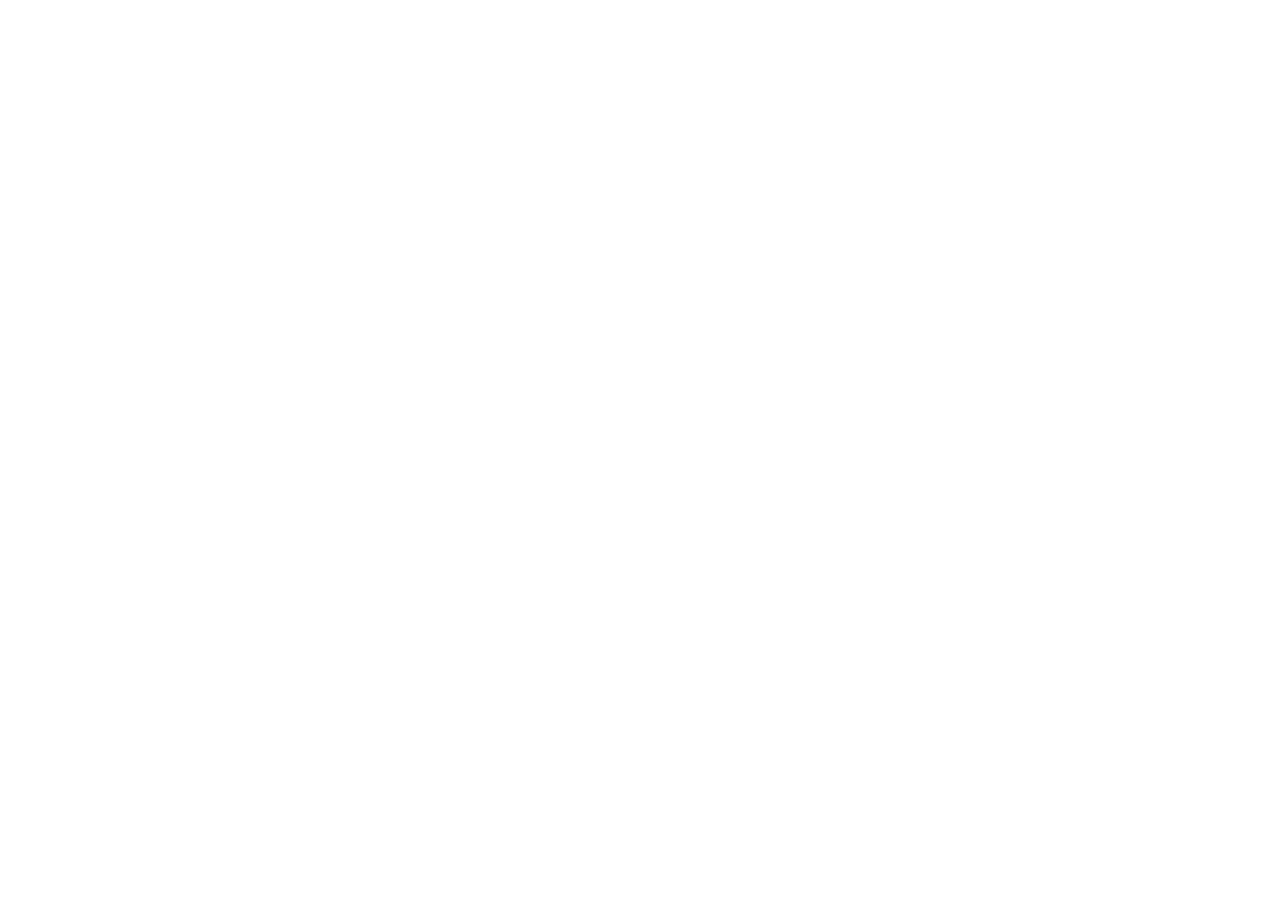
==== index.html @ c1094e3e "Rename notion-weather-widget.html to index.html" ====
<!DOCTYPE html>
<html lang="en">
<head>
  <meta charset="UTF-8">
  <meta name="viewport" content="width=device-width, initial-scale=1.0">
  <title>Location-Based Weather Widget</title>
  <script src="https://unpkg.com/react@18/umd/react.production.min.js"></script>
  <script src="https://unpkg.com/react-dom@18/umd/react-dom.production.min.js"></script>
  <script src="https://unpkg.com/babel-standalone@6/babel.min.js"></script>
  <script src="https://cdn.tailwindcss.com"></script>
  <script src="https://unpkg.com/lucide-react@0.263.1/dist/umd/lucide-react.js"></script>
  <style>
    body, html {
      margin: 0;
      padding: 0;
      height: 100%;
      width: 100%;
      overflow: hidden;
    }
    #root {
      height: 100%;
      width: 100%;
    }
    .clip-triangle {
      clip-path: polygon(50% 0%, 0% 100%, 100% 100%);
    }
  </style>
</head>
<body>
  <div id="root"></div>

  <script type="text/babel">
    const { useState, useEffect } = React;
    const { Cloud, Thermometer, Sun, Droplets, MapPin, Wind } = window.LucideReact;
    
    // Access environment variables (if using Vercel)
    const getEnvVariable = (name, fallback) => {
      // Try to access from window.ENV (Vercel injects this)
      if (window.ENV && window.ENV[name]) return window.ENV[name];
      // Try to access from process.env (Node.js environment)
      if (typeof process !== 'undefined' && process.env && process.env[name]) return process.env[name];
      // Return fallback value
      return fallback;
    };
    
    // Get API keys from environment variables with fallbacks
    const openWeatherMapApiKey = getEnvVariable('OPENWEATHERMAP_API_KEY', 'YOUR_OPENWEATHERMAP_API_KEY');
    const opencageApiKey = getEnvVariable('OPENCAGE_API_KEY', 'YOUR_OPENCAGE_API_KEY');

    const WeatherWidget = () => {
      const [weatherData, setWeatherData] = useState(null);
      const [location, setLocation] = useState('');
      const [countryCode, setCountryCode] = useState('');
      const [loading, setLoading] = useState(true);
      const [error, setError] = useState(null);
      const [timeOfDay, setTimeOfDay] = useState('day');
      const [locationType, setLocationType] = useState('city');

      useEffect(() => {
        // Get user's location
        if (navigator.geolocation) {
          navigator.geolocation.getCurrentPosition(
            position => {
              const { latitude, longitude } = position.coords;
              fetchWeatherData(latitude, longitude);
              fetchLocationDetails(latitude, longitude);
              determineTimeOfDay(latitude, longitude);
            },
            err => {
              setError('Unable to retrieve your location. Please enable location services.');
              setLoading(false);
            }
          );
        } else {
          setError('Geolocation is not supported by your browser.');
          setLoading(false);
        }
      }, []);

      const determineTimeOfDay = (lat, lon) => {
        const now = new Date();
        const hour = now.getHours();
        
        if (hour >= 5 && hour < 12) {
          setTimeOfDay('morning');
        } else if (hour >= 12 && hour < 17) {
          setTimeOfDay('day');
        } else if (hour >= 17 && hour < 20) {
          setTimeOfDay('evening');
        } else {
          setTimeOfDay('night');
        }
      };

      const fetchLocationDetails = async (lat, lon) => {
        try {
          // Using the environment variable for OpenCage API key
          const response = await fetch(`https://api.opencagedata.com/geocode/v1/json?q=${lat}+${lon}&key=${opencageApiKey}`);
          const data = await response.json();
          
          if (data.results && data.results.length > 0) {
            const result = data.results[0];
            const components = result.components;
            
            // Set location name
            const city = components.city || 
                        components.town || 
                        components.village || 
                        components.state;
            setLocation(city);
            
            // Set country code
            setCountryCode(components.country_code?.toUpperCase() || '');
            
            // Determine location type based on OpenCage categories or components
            if (components.city) {
              setLocationType('city');
            } else if (components.village || components.hamlet) {
              setLocationType('rural');
            } else if (components.coast || components.sea || components.ocean) {
              setLocationType('coastal');
            } else if (components.mountain || components.peak) {
              setLocationType('mountains');
            } else if (components.desert) {
              setLocationType('desert');
            } else if (components.forest || components.woodland) {
              setLocationType('forest');
            } else {
              // Check if it's near water
              const isNearWater = result.annotations?.DMS?.lat.includes('N') && 
                                 (Math.abs(lat) < 30) && // Within tropical or subtropical zones
                                 result.annotations?.DMS?.lng.includes('E');
              
              if (isNearWater) {
                setLocationType('tropical');
              }
            }
          }
        } catch (error) {
          console.error('Error fetching location details:', error);
        }
      };

      const fetchWeatherData = async (lat, lon) => {
        try {
          // Using the environment variable for OpenWeatherMap API key
          const response = await fetch(
            `https://api.openweathermap.org/data/2.5/weather?lat=${lat}&lon=${lon}&units=metric&appid=${openWeatherMapApiKey}`
          );
          
          if (!response.ok) {
            throw new Error('Weather data not available');
          }
          
          const data = await response.json();
          setWeatherData({
            temp: Math.round(data.main.temp),
            feels_like: Math.round(data.main.feels_like),
            temp_min: Math.round(data.main.temp_min),
            temp_max: Math.round(data.main.temp_max),
            description: data.weather[0].description,
            main: data.weather[0].main,
            wind: data.wind.speed,
            humidity: data.main.humidity,
            icon: data.weather[0].icon
          });
          setLoading(false);
        } catch (error) {
          setError('Error fetching weather data. Please try again later.');
          setLoading(false);
        }
      };

      // For demo purposes, use placeholder data
      useEffect(() => {
        if (error && !weatherData) {
          setWeatherData({
            temp: 22,
            feels_like: 24,
            temp_min: 18,
            temp_max: 27,
            description: 'scattered clouds',
            main: 'Clouds',
            wind: 3.5,
            humidity: 65,
            icon: '03d'
          });
          setLocation('New Delhi');
          setCountryCode('IN');
          setTimeOfDay('day');
          setLocationType('city');
          setLoading(false);
        }
      }, [error, weatherData]);

      const getBackgroundStyle = () => {
        // Base styles for different weather conditions
        const weatherStyles = {
          Clear: {
            morning: 'from-yellow-300 to-blue-300',
            day: 'from-blue-400 to-blue-600',
            evening: 'from-orange-400 to-purple-600',
            night: 'from-blue-900 to-purple-900'
          },
          Clouds: {
            morning: 'from-gray-300 to-blue-300',
            day: 'from-gray-300 to-blue-400',
            evening: 'from-gray-400 to-purple-500',
            night: 'from-gray-800 to-blue-900'
          },
          Rain: {
            morning: 'from-gray-400 to-blue-500',
            day: 'from-gray-500 to-blue-600',
            evening: 'from-gray-600 to-blue-700',
            night: 'from-gray-800 to-blue-900'
          },
          Snow: {
            morning: 'from-gray-100 to-blue-200',
            day: 'from-gray-200 to-blue-300',
            evening: 'from-gray-300 to-purple-400',
            night: 'from-gray-400 to-blue-800'
          },
          Thunderstorm: {
            morning: 'from-gray-600 to-purple-700',
            day: 'from-gray-700 to-purple-800',
            evening: 'from-gray-800 to-purple-900',
            night: 'from-gray-900 to-purple-950'
          },
          Drizzle: {
            morning: 'from-gray-300 to-blue-400',
            day: 'from-gray-400 to-blue-500',
            evening: 'from-gray-500 to-blue-600',
            night: 'from-gray-700 to-blue-800'
          },
          Mist: {
            morning: 'from-gray-300 to-blue-300',
            day: 'from-gray-400 to-blue-400',
            evening: 'from-gray-500 to-purple-500',
            night: 'from-gray-700 to-blue-800'
          }
        };
        
        // Location-specific modifiers
        const locationModifiers = {
          city: '',
          rural: 'via-green-400',
          coastal: 'via-cyan-400',
          mountains: 'via-indigo-400',
          desert: 'via-yellow-400',
          forest: 'via-green-600',
          tropical: 'via-teal-400'
        };
        
        const weatherType = weatherData?.main || 'Clear';
        const baseGradient = weatherStyles[weatherType]?.[timeOfDay] || 
                            weatherStyles.Clear[timeOfDay];
        
        const locationModifier = locationModifiers[locationType] || '';
        
        // Combine weather and location styles
        const gradientClasses = locationModifier ? 
          `bg-gradient-to-br ${baseGradient} ${locationModifier}` : 
          `bg-gradient-to-r ${baseGradient}`;
        
        return gradientClasses;
      };

      if (loading) {
        return (
          <div className="flex items-center justify-center w-full h-full bg-gradient-to-r from-blue-400 to-blue-600 text-white rounded-lg shadow-lg p-6">
            <div className="text-center">
              <div className="animate-spin rounded-full h-10 w-10 border-b-2 border-white mx-auto mb-2"></div>
              <p>Fetching weather data...</p>
            </div>
          </div>
        );
      }

      const getWeatherIcon = () => {
        const main = weatherData?.main;
        if (main === 'Clear') {
          return timeOfDay === 'night' ? '🌙' : '☀️';
        } else if (main === 'Clouds') {
          return '☁️';
        } else if (main === 'Rain') {
          return '🌧️';
        } else if (main === 'Snow') {
          return '❄️';
        } else if (main === 'Thunderstorm') {
          return '⛈️';
        } else if (main === 'Drizzle') {
          return '🌦️';
        } else if (main === 'Mist' || main === 'Fog' || main === 'Haze') {
          return '🌫️';
        }
        return '🌤️';
      };

      return (
        <div className={`w-full h-full ${getBackgroundStyle()} text-white rounded-lg shadow-lg overflow-hidden transition-all duration-500`}>
          <div className="p-6 h-full flex flex-col relative backdrop-blur-sm bg-black bg-opacity-10">
            {/* Location decorations based on type */}
            {locationType === 'city' && (
              <div className="absolute bottom-0 left-0 right-0 h-16 bg-black bg-opacity-20 backdrop-blur-sm">
                <div className="w-full h-full flex items-end justify-around">
                  <div className="w-6 h-12 bg-white bg-opacity-20 rounded-t"></div>
                  <div className="w-8 h-16 bg-white bg-opacity-20 rounded-t"></div>
                  <div className="w-12 h-10 bg-white bg-opacity-20 rounded-t"></div>
                  <div className="w-10 h-14 bg-white bg-opacity-20 rounded-t"></div>
                  <div className="w-7 h-8 bg-white bg-opacity-20 rounded-t"></div>
                </div>
              </div>
            )}
            
            {locationType === 'mountains' && (
              <div className="absolute bottom-0 left-0 right-0 h-20 flex items-end">
                <div className="w-full h-full flex items-end">
                  <div className="w-1/3 h-20 bg-white bg-opacity-10 clip-triangle transform translate-y-2"></div>
                  <div className="w-1/4 h-16 bg-white bg-opacity-10 clip-triangle transform -translate-x-8"></div>
                  <div className="w-1/2 h-12 bg-white bg-opacity-10 clip-triangle transform -translate-x-16 translate-y-4"></div>
                </div>
              </div>
            )}
            
            {locationType === 'coastal' && (
              <div className="absolute bottom-0 left-0 right-0 h-12">
                <div className="w-full h-full flex items-end">
                  <div className="w-full h-6 bg-white bg-opacity-20 rounded-t-full"></div>
                </div>
              </div>
            )}
            
            {/* Header with location */}
            <div className="flex items-center justify-between mb-2 z-10">
              <div className="flex items-center">
                <MapPin className="h-5 w-5 mr-1" />
                <h2 className="text-2xl font-bold">{location || 'Weather'}</h2>
                {countryCode && <span className="ml-1 text-sm bg-white bg-opacity-20 px-1 rounded">{countryCode}</span>}
              </div>
              <div className="flex items-center text-sm">
                <span>{weatherData?.description || 'Weather data'}</span>
              </div>
            </div>
            
            {/* Main temperature display */}
            <div className="flex-1 flex items-center justify-center z-10">
              <div className="flex items-center">
                <span className="text-6xl mr-4">{getWeatherIcon()}</span>
                <div className="text-7xl font-bold flex items-start">
                  {weatherData?.temp || '--'}
                  <span className="text-3xl mt-1">°C</span>
                </div>
              </div>
            </div>
            
            {/* Weather details */}
            <div className="grid grid-cols-4 gap-2 mt-2 z-10">
              <div className="flex flex-col items-center bg-black bg-opacity-20 backdrop-blur-sm rounded-lg p-2">
                <div className="flex items-center text-sm mb-1">
                  <Thermometer className="h-4 w-4 mr-1" />
                  <span>Feels</span>
                </div>
                <span className="font-bold">{weatherData?.feels_like || '--'}°C</span>
              </div>
              
              <div className="flex flex-col items-center bg-black bg-opacity-20 backdrop-blur-sm rounded-lg p-2">
                <div className="flex items-center text-sm mb-1">
                  <Sun className="h-4 w-4 mr-1" />
                  <span>High</span>
                </div>
                <span className="font-bold">{weatherData?.temp_max || '--'}°C</span>
              </div>
              
              <div className="flex flex-col items-center bg-black bg-opacity-20 backdrop-blur-sm rounded-lg p-2">
                <div className="flex items-center text-sm mb-1">
                  <Droplets className="h-4 w-4 mr-1" />
                  <span>Low</span>
                </div>
                <span className="font-bold">{weatherData?.temp_min || '--'}°C</span>
              </div>
              
              <div className="flex flex-col items-center bg-black bg-opacity-20 backdrop-blur-sm rounded-lg p-2">
                <div className="flex items-center text-sm mb-1">
                  <Wind className="h-4 w-4 mr-1" />
                  <span>Wind</span>
                </div>
                <span className="font-bold">{weatherData?.wind || '--'} m/s</span>
              </div>
            </div>
          </div>
        </div>
      );
    };

    ReactDOM.render(<WeatherWidget />, document.getElementById('root'));
  </script>
</body>
</html>
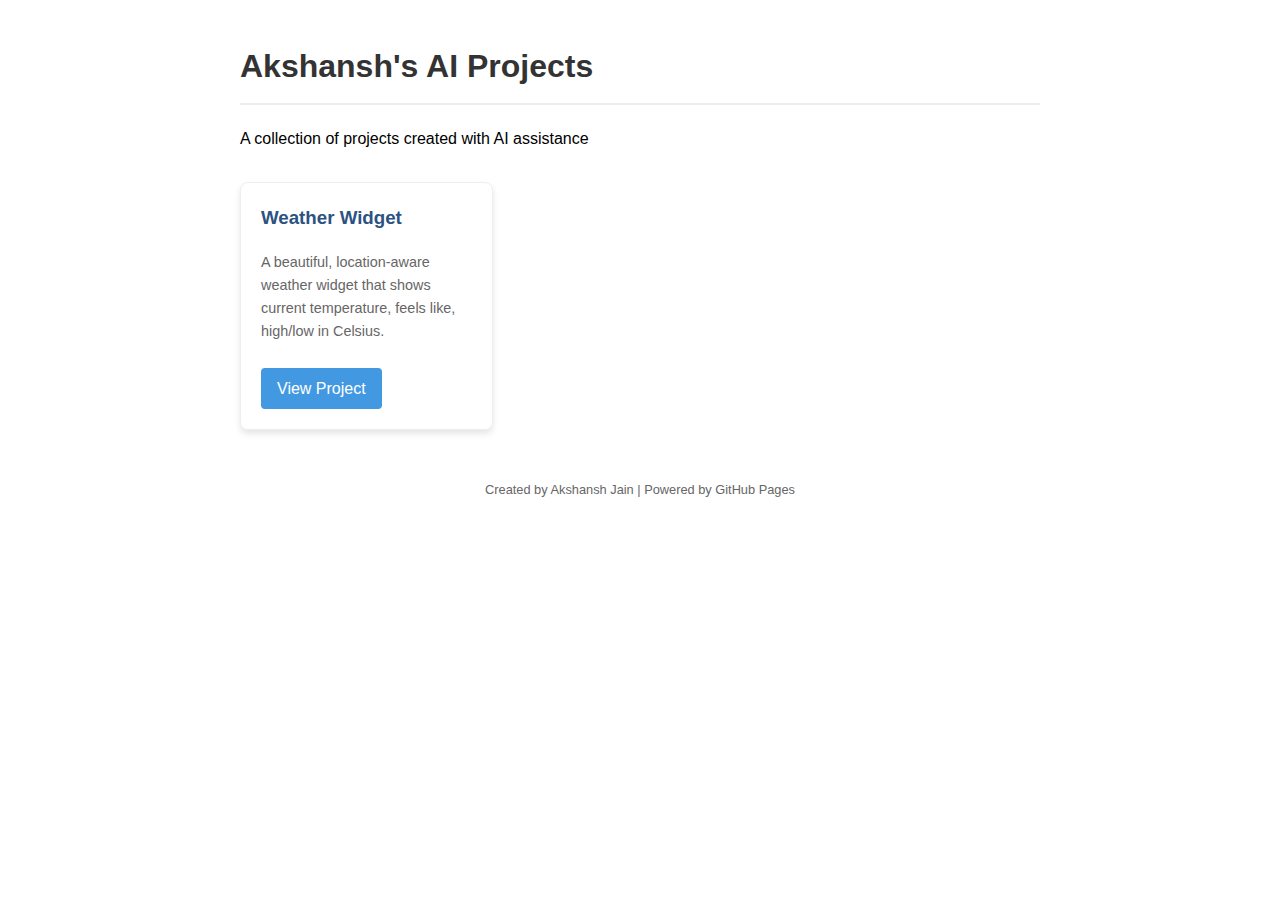
==== commit e274a596: "Landing Page" ====
--- a/index.html
+++ b/index.html
@@ -3,396 +3,83 @@
 <head>
   <meta charset="UTF-8">
   <meta name="viewport" content="width=device-width, initial-scale=1.0">
-  <title>Location-Based Weather Widget</title>
-  <script src="https://unpkg.com/react@18/umd/react.production.min.js"></script>
-  <script src="https://unpkg.com/react-dom@18/umd/react-dom.production.min.js"></script>
-  <script src="https://unpkg.com/babel-standalone@6/babel.min.js"></script>
-  <script src="https://cdn.tailwindcss.com"></script>
-  <script src="https://unpkg.com/lucide-react@0.263.1/dist/umd/lucide-react.js"></script>
+  <title>Akshansh's AI Projects</title>
   <style>
-    body, html {
-      margin: 0;
-      padding: 0;
-      height: 100%;
-      width: 100%;
-      overflow: hidden;
+    body {
+      font-family: 'Segoe UI', Tahoma, Geneva, Verdana, sans-serif;
+      max-width: 800px;
+      margin: 0 auto;
+      padding: 20px;
+      line-height: 1.6;
     }
-    #root {
-      height: 100%;
-      width: 100%;
+    h1 {
+      color: #333;
+      border-bottom: 2px solid #eee;
+      padding-bottom: 10px;
     }
-    .clip-triangle {
-      clip-path: polygon(50% 0%, 0% 100%, 100% 100%);
+    .projects {
+      display: grid;
+      grid-template-columns: repeat(auto-fill, minmax(250px, 1fr));
+      gap: 20px;
+      margin-top: 30px;
+    }
+    .project-card {
+      border: 1px solid #eee;
+      border-radius: 8px;
+      padding: 20px;
+      box-shadow: 0 4px 6px rgba(0,0,0,0.1);
+      transition: transform 0.2s;
+    }
+    .project-card:hover {
+      transform: translateY(-5px);
+    }
+    .project-card h3 {
+      margin-top: 0;
+      color: #2c5282;
+    }
+    .project-card p {
+      color: #666;
+      font-size: 0.9rem;
+    }
+    .project-card a {
+      display: inline-block;
+      margin-top: 10px;
+      text-decoration: none;
+      background: #4299e1;
+      color: white;
+      padding: 8px 16px;
+      border-radius: 4px;
+      font-weight: 500;
+    }
+    .project-card a:hover {
+      background: #2b6cb0;
     }
   </style>
 </head>
 <body>
-  <div id="root"></div>
-
-  <script type="text/babel">
-    const { useState, useEffect } = React;
-    const { Cloud, Thermometer, Sun, Droplets, MapPin, Wind } = window.LucideReact;
+  <h1>Akshansh's AI Projects</h1>
+  
+  <p>A collection of projects created with AI assistance</p>
+  
+  <div class="projects">
+    <div class="project-card">
+      <h3>Weather Widget</h3>
+      <p>A beautiful, location-aware weather widget that shows current temperature, feels like, high/low in Celsius.</p>
+      <a href="./weather-widget/">View Project</a>
+    </div>
     
-    // Access environment variables (if using Vercel)
-    const getEnvVariable = (name, fallback) => {
-      // Try to access from window.ENV (Vercel injects this)
-      if (window.ENV && window.ENV[name]) return window.ENV[name];
-      // Try to access from process.env (Node.js environment)
-      if (typeof process !== 'undefined' && process.env && process.env[name]) return process.env[name];
-      // Return fallback value
-      return fallback;
-    };
-    
-    // Get API keys from environment variables with fallbacks
-    const openWeatherMapApiKey = getEnvVariable('OPENWEATHERMAP_API_KEY', 'YOUR_OPENWEATHERMAP_API_KEY');
-    const opencageApiKey = getEnvVariable('OPENCAGE_API_KEY', 'YOUR_OPENCAGE_API_KEY');
-
-    const WeatherWidget = () => {
-      const [weatherData, setWeatherData] = useState(null);
-      const [location, setLocation] = useState('');
-      const [countryCode, setCountryCode] = useState('');
-      const [loading, setLoading] = useState(true);
-      const [error, setError] = useState(null);
-      const [timeOfDay, setTimeOfDay] = useState('day');
-      const [locationType, setLocationType] = useState('city');
-
-      useEffect(() => {
-        // Get user's location
-        if (navigator.geolocation) {
-          navigator.geolocation.getCurrentPosition(
-            position => {
-              const { latitude, longitude } = position.coords;
-              fetchWeatherData(latitude, longitude);
-              fetchLocationDetails(latitude, longitude);
-              determineTimeOfDay(latitude, longitude);
-            },
-            err => {
-              setError('Unable to retrieve your location. Please enable location services.');
-              setLoading(false);
-            }
-          );
-        } else {
-          setError('Geolocation is not supported by your browser.');
-          setLoading(false);
-        }
-      }, []);
-
-      const determineTimeOfDay = (lat, lon) => {
-        const now = new Date();
-        const hour = now.getHours();
-        
-        if (hour >= 5 && hour < 12) {
-          setTimeOfDay('morning');
-        } else if (hour >= 12 && hour < 17) {
-          setTimeOfDay('day');
-        } else if (hour >= 17 && hour < 20) {
-          setTimeOfDay('evening');
-        } else {
-          setTimeOfDay('night');
-        }
-      };
-
-      const fetchLocationDetails = async (lat, lon) => {
-        try {
-          // Using the environment variable for OpenCage API key
-          const response = await fetch(`https://api.opencagedata.com/geocode/v1/json?q=${lat}+${lon}&key=${opencageApiKey}`);
-          const data = await response.json();
-          
-          if (data.results && data.results.length > 0) {
-            const result = data.results[0];
-            const components = result.components;
-            
-            // Set location name
-            const city = components.city || 
-                        components.town || 
-                        components.village || 
-                        components.state;
-            setLocation(city);
-            
-            // Set country code
-            setCountryCode(components.country_code?.toUpperCase() || '');
-            
-            // Determine location type based on OpenCage categories or components
-            if (components.city) {
-              setLocationType('city');
-            } else if (components.village || components.hamlet) {
-              setLocationType('rural');
-            } else if (components.coast || components.sea || components.ocean) {
-              setLocationType('coastal');
-            } else if (components.mountain || components.peak) {
-              setLocationType('mountains');
-            } else if (components.desert) {
-              setLocationType('desert');
-            } else if (components.forest || components.woodland) {
-              setLocationType('forest');
-            } else {
-              // Check if it's near water
-              const isNearWater = result.annotations?.DMS?.lat.includes('N') && 
-                                 (Math.abs(lat) < 30) && // Within tropical or subtropical zones
-                                 result.annotations?.DMS?.lng.includes('E');
-              
-              if (isNearWater) {
-                setLocationType('tropical');
-              }
-            }
-          }
-        } catch (error) {
-          console.error('Error fetching location details:', error);
-        }
-      };
-
-      const fetchWeatherData = async (lat, lon) => {
-        try {
-          // Using the environment variable for OpenWeatherMap API key
-          const response = await fetch(
-            `https://api.openweathermap.org/data/2.5/weather?lat=${lat}&lon=${lon}&units=metric&appid=${openWeatherMapApiKey}`
-          );
-          
-          if (!response.ok) {
-            throw new Error('Weather data not available');
-          }
-          
-          const data = await response.json();
-          setWeatherData({
-            temp: Math.round(data.main.temp),
-            feels_like: Math.round(data.main.feels_like),
-            temp_min: Math.round(data.main.temp_min),
-            temp_max: Math.round(data.main.temp_max),
-            description: data.weather[0].description,
-            main: data.weather[0].main,
-            wind: data.wind.speed,
-            humidity: data.main.humidity,
-            icon: data.weather[0].icon
-          });
-          setLoading(false);
-        } catch (error) {
-          setError('Error fetching weather data. Please try again later.');
-          setLoading(false);
-        }
-      };
-
-      // For demo purposes, use placeholder data
-      useEffect(() => {
-        if (error && !weatherData) {
-          setWeatherData({
-            temp: 22,
-            feels_like: 24,
-            temp_min: 18,
-            temp_max: 27,
-            description: 'scattered clouds',
-            main: 'Clouds',
-            wind: 3.5,
-            humidity: 65,
-            icon: '03d'
-          });
-          setLocation('New Delhi');
-          setCountryCode('IN');
-          setTimeOfDay('day');
-          setLocationType('city');
-          setLoading(false);
-        }
-      }, [error, weatherData]);
-
-      const getBackgroundStyle = () => {
-        // Base styles for different weather conditions
-        const weatherStyles = {
-          Clear: {
-            morning: 'from-yellow-300 to-blue-300',
-            day: 'from-blue-400 to-blue-600',
-            evening: 'from-orange-400 to-purple-600',
-            night: 'from-blue-900 to-purple-900'
-          },
-          Clouds: {
-            morning: 'from-gray-300 to-blue-300',
-            day: 'from-gray-300 to-blue-400',
-            evening: 'from-gray-400 to-purple-500',
-            night: 'from-gray-800 to-blue-900'
-          },
-          Rain: {
-            morning: 'from-gray-400 to-blue-500',
-            day: 'from-gray-500 to-blue-600',
-            evening: 'from-gray-600 to-blue-700',
-            night: 'from-gray-800 to-blue-900'
-          },
-          Snow: {
-            morning: 'from-gray-100 to-blue-200',
-            day: 'from-gray-200 to-blue-300',
-            evening: 'from-gray-300 to-purple-400',
-            night: 'from-gray-400 to-blue-800'
-          },
-          Thunderstorm: {
-            morning: 'from-gray-600 to-purple-700',
-            day: 'from-gray-700 to-purple-800',
-            evening: 'from-gray-800 to-purple-900',
-            night: 'from-gray-900 to-purple-950'
-          },
-          Drizzle: {
-            morning: 'from-gray-300 to-blue-400',
-            day: 'from-gray-400 to-blue-500',
-            evening: 'from-gray-500 to-blue-600',
-            night: 'from-gray-700 to-blue-800'
-          },
-          Mist: {
-            morning: 'from-gray-300 to-blue-300',
-            day: 'from-gray-400 to-blue-400',
-            evening: 'from-gray-500 to-purple-500',
-            night: 'from-gray-700 to-blue-800'
-          }
-        };
-        
-        // Location-specific modifiers
-        const locationModifiers = {
-          city: '',
-          rural: 'via-green-400',
-          coastal: 'via-cyan-400',
-          mountains: 'via-indigo-400',
-          desert: 'via-yellow-400',
-          forest: 'via-green-600',
-          tropical: 'via-teal-400'
-        };
-        
-        const weatherType = weatherData?.main || 'Clear';
-        const baseGradient = weatherStyles[weatherType]?.[timeOfDay] || 
-                            weatherStyles.Clear[timeOfDay];
-        
-        const locationModifier = locationModifiers[locationType] || '';
-        
-        // Combine weather and location styles
-        const gradientClasses = locationModifier ? 
-          `bg-gradient-to-br ${baseGradient} ${locationModifier}` : 
-          `bg-gradient-to-r ${baseGradient}`;
-        
-        return gradientClasses;
-      };
-
-      if (loading) {
-        return (
-          <div className="flex items-center justify-center w-full h-full bg-gradient-to-r from-blue-400 to-blue-600 text-white rounded-lg shadow-lg p-6">
-            <div className="text-center">
-              <div className="animate-spin rounded-full h-10 w-10 border-b-2 border-white mx-auto mb-2"></div>
-              <p>Fetching weather data...</p>
-            </div>
-          </div>
-        );
-      }
-
-      const getWeatherIcon = () => {
-        const main = weatherData?.main;
-        if (main === 'Clear') {
-          return timeOfDay === 'night' ? '🌙' : '☀️';
-        } else if (main === 'Clouds') {
-          return '☁️';
-        } else if (main === 'Rain') {
-          return '🌧️';
-        } else if (main === 'Snow') {
-          return '❄️';
-        } else if (main === 'Thunderstorm') {
-          return '⛈️';
-        } else if (main === 'Drizzle') {
-          return '🌦️';
-        } else if (main === 'Mist' || main === 'Fog' || main === 'Haze') {
-          return '🌫️';
-        }
-        return '🌤️';
-      };
-
-      return (
-        <div className={`w-full h-full ${getBackgroundStyle()} text-white rounded-lg shadow-lg overflow-hidden transition-all duration-500`}>
-          <div className="p-6 h-full flex flex-col relative backdrop-blur-sm bg-black bg-opacity-10">
-            {/* Location decorations based on type */}
-            {locationType === 'city' && (
-              <div className="absolute bottom-0 left-0 right-0 h-16 bg-black bg-opacity-20 backdrop-blur-sm">
-                <div className="w-full h-full flex items-end justify-around">
-                  <div className="w-6 h-12 bg-white bg-opacity-20 rounded-t"></div>
-                  <div className="w-8 h-16 bg-white bg-opacity-20 rounded-t"></div>
-                  <div className="w-12 h-10 bg-white bg-opacity-20 rounded-t"></div>
-                  <div className="w-10 h-14 bg-white bg-opacity-20 rounded-t"></div>
-                  <div className="w-7 h-8 bg-white bg-opacity-20 rounded-t"></div>
-                </div>
-              </div>
-            )}
-            
-            {locationType === 'mountains' && (
-              <div className="absolute bottom-0 left-0 right-0 h-20 flex items-end">
-                <div className="w-full h-full flex items-end">
-                  <div className="w-1/3 h-20 bg-white bg-opacity-10 clip-triangle transform translate-y-2"></div>
-                  <div className="w-1/4 h-16 bg-white bg-opacity-10 clip-triangle transform -translate-x-8"></div>
-                  <div className="w-1/2 h-12 bg-white bg-opacity-10 clip-triangle transform -translate-x-16 translate-y-4"></div>
-                </div>
-              </div>
-            )}
-            
-            {locationType === 'coastal' && (
-              <div className="absolute bottom-0 left-0 right-0 h-12">
-                <div className="w-full h-full flex items-end">
-                  <div className="w-full h-6 bg-white bg-opacity-20 rounded-t-full"></div>
-                </div>
-              </div>
-            )}
-            
-            {/* Header with location */}
-            <div className="flex items-center justify-between mb-2 z-10">
-              <div className="flex items-center">
-                <MapPin className="h-5 w-5 mr-1" />
-                <h2 className="text-2xl font-bold">{location || 'Weather'}</h2>
-                {countryCode && <span className="ml-1 text-sm bg-white bg-opacity-20 px-1 rounded">{countryCode}</span>}
-              </div>
-              <div className="flex items-center text-sm">
-                <span>{weatherData?.description || 'Weather data'}</span>
-              </div>
-            </div>
-            
-            {/* Main temperature display */}
-            <div className="flex-1 flex items-center justify-center z-10">
-              <div className="flex items-center">
-                <span className="text-6xl mr-4">{getWeatherIcon()}</span>
-                <div className="text-7xl font-bold flex items-start">
-                  {weatherData?.temp || '--'}
-                  <span className="text-3xl mt-1">°C</span>
-                </div>
-              </div>
-            </div>
-            
-            {/* Weather details */}
-            <div className="grid grid-cols-4 gap-2 mt-2 z-10">
-              <div className="flex flex-col items-center bg-black bg-opacity-20 backdrop-blur-sm rounded-lg p-2">
-                <div className="flex items-center text-sm mb-1">
-                  <Thermometer className="h-4 w-4 mr-1" />
-                  <span>Feels</span>
-                </div>
-                <span className="font-bold">{weatherData?.feels_like || '--'}°C</span>
-              </div>
-              
-              <div className="flex flex-col items-center bg-black bg-opacity-20 backdrop-blur-sm rounded-lg p-2">
-                <div className="flex items-center text-sm mb-1">
-                  <Sun className="h-4 w-4 mr-1" />
-                  <span>High</span>
-                </div>
-                <span className="font-bold">{weatherData?.temp_max || '--'}°C</span>
-              </div>
-              
-              <div className="flex flex-col items-center bg-black bg-opacity-20 backdrop-blur-sm rounded-lg p-2">
-                <div className="flex items-center text-sm mb-1">
-                  <Droplets className="h-4 w-4 mr-1" />
-                  <span>Low</span>
-                </div>
-                <span className="font-bold">{weatherData?.temp_min || '--'}°C</span>
-              </div>
-              
-              <div className="flex flex-col items-center bg-black bg-opacity-20 backdrop-blur-sm rounded-lg p-2">
-                <div className="flex items-center text-sm mb-1">
-                  <Wind className="h-4 w-4 mr-1" />
-                  <span>Wind</span>
-                </div>
-                <span className="font-bold">{weatherData?.wind || '--'} m/s</span>
-              </div>
-            </div>
-          </div>
-        </div>
-      );
-    };
-
-    ReactDOM.render(<WeatherWidget />, document.getElementById('root'));
-  </script>
+    <!-- Add more project cards as you create them -->
+    <!--
+    <div class="project-card">
+      <h3>Future Project</h3>
+      <p>Description of your next amazing project.</p>
+      <a href="./project-name/">View Project</a>
+    </div>
+    -->
+  </div>
+  
+  <footer style="margin-top: 50px; text-align: center; color: #666; font-size: 0.8rem;">
+    <p>Created by Akshansh Jain | Powered by GitHub Pages</p>
+  </footer>
 </body>
 </html>
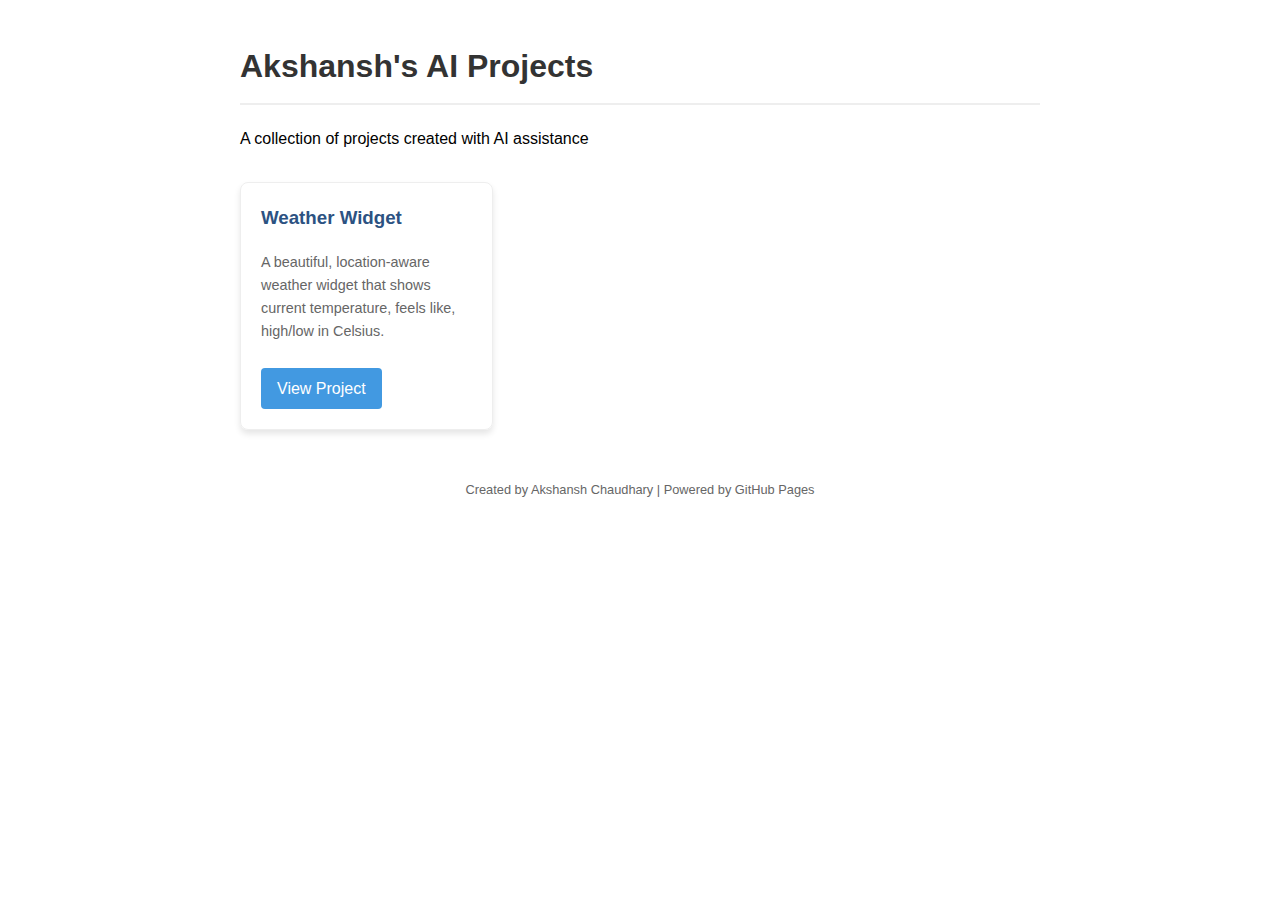
==== commit 72bc6d36: "Update index.html" ====
--- a/index.html
+++ b/index.html
@@ -65,7 +65,7 @@
     <div class="project-card">
       <h3>Weather Widget</h3>
       <p>A beautiful, location-aware weather widget that shows current temperature, feels like, high/low in Celsius.</p>
-      <a href="./weather-widget/">View Project</a>
+      <a href="./creative-coding/weather-widget/">View Project</a>
     </div>
     
     <!-- Add more project cards as you create them -->
@@ -79,7 +79,7 @@
   </div>
   
   <footer style="margin-top: 50px; text-align: center; color: #666; font-size: 0.8rem;">
-    <p>Created by Akshansh Jain | Powered by GitHub Pages</p>
+    <p>Created by Akshansh Chaudhary | Powered by GitHub Pages</p>
   </footer>
 </body>
 </html>
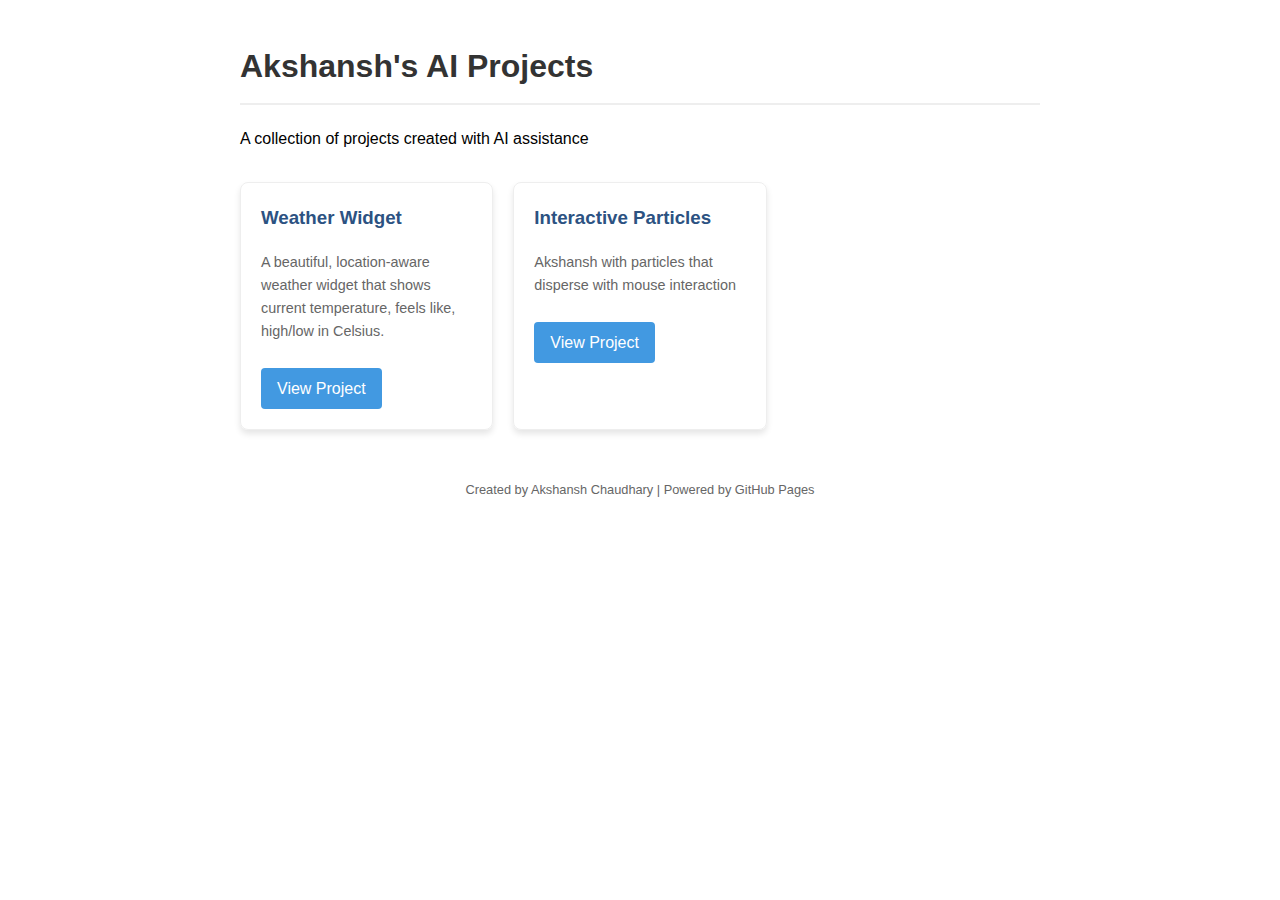
==== commit 0ad0faba: "Added Interactive Particles Project" ====
--- a/index.html
+++ b/index.html
@@ -67,6 +67,12 @@
       <p>A beautiful, location-aware weather widget that shows current temperature, feels like, high/low in Celsius.</p>
       <a href="./creative-coding/weather-widget/">View Project</a>
     </div>
+
+    <div class="project-card">
+      <h3>Interactive Particles</h3>
+      <p>Akshansh with particles that disperse with mouse interaction</p>
+      <a href="./creative-coding/interactive-particles/">View Project</a>
+    </div>
     
     <!-- Add more project cards as you create them -->
     <!--
